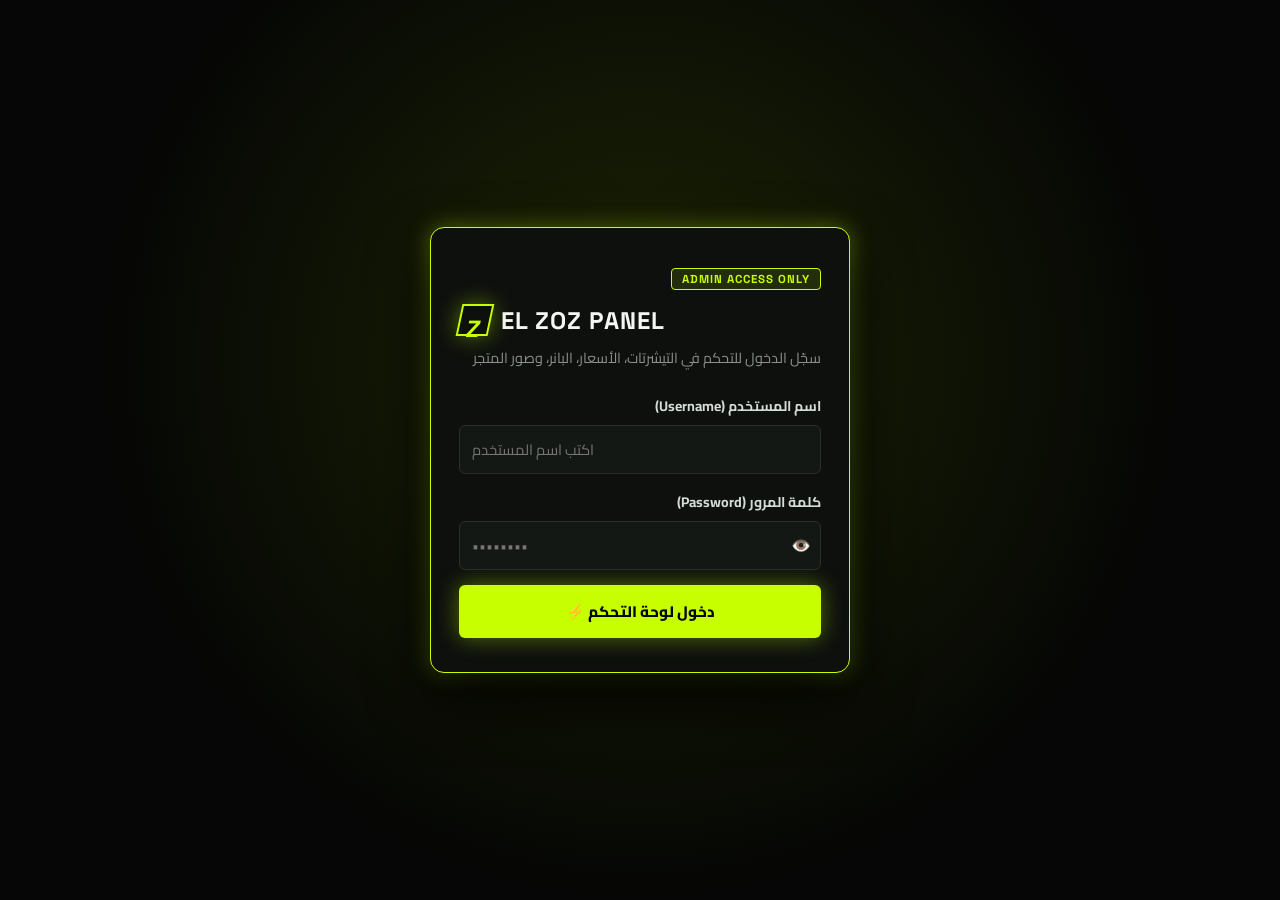
==== admin.html @ 8b6547b8 "Initial commit via Netlify [skip ci]" ====
<!DOCTYPE html>
<html lang="ar" dir="rtl">
<head>
    <meta charset="UTF-8">
    <meta name="viewport" content="width=device-width, initial-scale=1.0">
    <title>EL ZOZ | لوحة التحكم الخاصة</title>
    <link rel="preconnect" href="https://fonts.googleapis.com">
    <link rel="preconnect" href="https://fonts.gstatic.com" crossorigin>
    <link href="https://fonts.googleapis.com/css2?family=Cairo:wght@400;600;700;800;900&family=Space+Grotesk:wght@500;700&display=swap" rel="stylesheet">
    <link rel="stylesheet" href="css/admin.css">
</head>
<body>

    <!-- ================= LOGIN SCREEN (شاشة تسجيل الدخول) ================= -->
    <div class="login-screen" id="loginScreen">
        <div class="login-card">
            <div class="login-badge en-font" dir="ltr">ADMIN ACCESS ONLY</div>
            <div class="login-logo" dir="ltr">
                <span class="brand-mark">Z</span>
                <span class="en-font">EL ZOZ PANEL</span>
            </div>
            <p class="login-sub">سجّل الدخول للتحكم في التيشرتات، الأسعار، البانر، وصور المتجر</p>

            <form id="loginForm" onsubmit="handleAdminLogin(event)">
                <div class="field-group">
                    <label>اسم المستخدم (Username)</label>
                    <input type="text" id="loginUser" placeholder="اكتب اسم المستخدم" autocomplete="username" required dir="ltr">
                </div>

                <div class="field-group">
                    <label>كلمة المرور (Password)</label>
                    <div class="pass-wrap">
                        <input type="password" id="loginPass" placeholder="••••••••" autocomplete="current-password" required dir="ltr">
                        <button type="button" class="toggle-pass" onclick="togglePasswordVisibility()">👁️</button>
                    </div>
                </div>

                <div class="login-error" id="loginError">❌ اسم المستخدم أو كلمة المرور غير صحيحة!</div>

                <button type="submit" class="primary-btn full-w">دخول لوحة التحكم ⚡</button>
            </form>
        </div>
    </div>

    <!-- ================= ADMIN DASHBOARD (لوحة التحكم بعد الدخول) ================= -->
    <div class="dashboard-wrapper hidden" id="dashboardApp">
        <header class="admin-topbar">
            <div class="admin-brand" dir="ltr">
                <span class="brand-mark">Z</span>
                <div>
                    <strong class="en-font">EL ZOZ COMMAND CENTER</strong>
                    <span class="status-dot">● متصل ومزامن</span>
                </div>
            </div>

            <div class="topbar-actions">
                <a href="index.html" target="_blank" class="outline-btn">معاينة المتجر لايف ↗</a>
                <button type="button" class="danger-btn" onclick="logoutAdmin()">تسجيل خروج</button>
            </div>
        </header>

        <main class="admin-container">
            <!-- إحصائيات سريعة -->
            <div class="stats-grid">
                <div class="stat-box">
                    <span class="stat-label">عدد التيشرتات المعروضة</span>
                    <strong class="stat-value en-font" id="statProductsCount">0</strong>
                </div>
                <div class="stat-box">
                    <span class="stat-label">كوبونات الخصم الفعالة</span>
                    <strong class="stat-value en-font" id="statPromosCount">0</strong>
                </div>
                <div class="stat-box">
                    <span class="stat-label">رقم واتساب الطلبات</span>
                    <strong class="stat-value en-font" id="statWhatsapp" dir="ltr">-</strong>
                </div>
            </div>

            <!-- التبويبات الرئيسية -->
            <div class="admin-tabs">
                <button class="tab-btn active" onclick="switchTab('productsTab', this)">👕 إدارة التيشرتات والوصف</button>
                <button class="tab-btn" onclick="switchTab('bannerTab', this)">🖼️ البانر والـ 4 مراحل والصور</button>
                <button class="tab-btn" onclick="switchTab('settingsTab', this)">⚙️ الواتساب والكوبونات والنسخ</button>
            </div>

            <!-- ================= TAB 1: إدارة التيشرتات ================= -->
            <section class="tab-panel active" id="productsTab">
                <div class="two-col-layout">
                    <!-- فورم إضافة / تعديل تيشرت -->
                    <div class="panel-card">
                        <div class="card-head">
                            <h2 id="formModeTitle">+ إضافة تيشرت جديد</h2>
                            <button type="button" class="ghost-btn hidden" id="cancelEditBtn" onclick="resetProductForm()">إلغاء التعديل</button>
                        </div>

                        <form id="productForm" onsubmit="saveProductFromAdmin(event)">
                            <input type="hidden" id="editProductId">

                            <div class="field-group">
                                <label>اسم التيشرت *</label>
                                <input type="text" id="prodName" placeholder="مثال: تيشرت أوفر سايز - سايبر دراجون" required>
                            </div>

                            <div class="field-group">
                                <label>وصف التيشرت (الخامة، القصة، التفاصيل) *</label>
                                <textarea id="prodDesc" rows="3" placeholder="مثال: قطن مصري 100% تقيل معالج ضد الانكماش، طباعة بارزة عالية الجودة..." required></textarea>
                            </div>

                            <div class="row-2">
                                <div class="field-group">
                                    <label>السعر الحالي (جنيه) *</label>
                                    <input type="number" id="prodPrice" placeholder="450" min="1" required>
                                </div>
                                <div class="field-group">
                                    <label>السعر قبل الخصم (اختياري)</label>
                                    <input type="number" id="prodOldPrice" placeholder="550" min="0">
                                </div>
                            </div>

                            <div class="row-2">
                                <div class="field-group">
                                    <label>القسم</label>
                                    <select id="prodCategory">
                                        <option value="oversized">أوفر سايز (Oversized)</option>
                                        <option value="graphic">جرافيك (Graphic)</option>
                                        <option value="basic">بيسك هيفي (Basic)</option>
                                    </select>
                                </div>
                                <div class="field-group">
                                    <label>بادج الخامة / الوزن</label>
                                    <input type="text" id="prodGsm" value="280 GSM" placeholder="280 GSM">
                                </div>
                            </div>

                            <div class="field-group">
                                <label>المقاسات المتاحة</label>
                                <div class="sizes-checkboxes" id="prodSizesBoxes">
                                    <label class="chk-pill"><input type="checkbox" value="S"> S</label>
                                    <label class="chk-pill"><input type="checkbox" value="M" checked> M</label>
                                    <label class="chk-pill"><input type="checkbox" value="L" checked> L</label>
                                    <label class="chk-pill"><input type="checkbox" value="XL" checked> XL</label>
                                    <label class="chk-pill"><input type="checkbox" value="XXL" checked> XXL</label>
                                </div>
                            </div>

                            <!-- ألوان وصور التيشرت -->
                            <div class="field-group">
                                <div class="colors-header">
                                    <label>ألوان وصور التيشرت (ارفع صورة من جهازك أو حط رابط)</label>
                                    <button type="button" class="small-lime-btn" onclick="addColorVariantRow()">+ لون إضافي</button>
                                </div>
                                <div id="colorVariantsContainer" class="variants-list"></div>
                            </div>

                            <button type="submit" class="primary-btn full-w" id="saveProdBtn">حفظ ونشر التيشرت في الموقع ✅</button>
                        </form>
                    </div>

                    <!-- قائمة التيشرتات الحالية -->
                    <div class="panel-card">
                        <div class="card-head">
                            <h2>التيشرتات المعروضة حالياً</h2>
                            <span class="hint-text">أي تعديل بيظهر فوراً في المتجر</span>
                        </div>
                        <div id="adminProductsList" class="admin-products-list"></div>
                    </div>
                </div>
            </section>

            <!-- ================= TAB 2: البانر والـ 4 مراحل ================= -->
            <section class="tab-panel" id="bannerTab">
                <div class="panel-card">
                    <div class="card-head">
                        <h2>تعديل البانر الرئيسي وصورة العرض المتحرك (Showcase)</h2>
                        <button type="button" class="primary-btn" onclick="saveBannerSettings()">حفظ تعديلات البانر 💾</button>
                    </div>

                    <div class="two-col-layout">
                        <div>
                            <div class="field-group">
                                <label>صورة التيشرت الرئيسية في البانر (Hero Image)</label>
                                <input type="text" id="heroImgUrlInput" placeholder="رابط الصورة أو مسارها images/hero.jpg" oninput="previewHeroImage()">
                                <div class="upload-row">
                                    <label class="file-upload-btn">
                                        📁 اختر صورة من جهازك
                                        <input type="file" accept="image/*" onchange="uploadImageToField(this, 'heroImgUrlInput', 'heroImgPreview')">
                                    </label>
                                    <span class="hint-text">يفضل صورة مربعة أو طولية واضحة</span>
                                </div>
                                <img id="heroImgPreview" class="banner-preview-img" src="" alt="Hero Preview">
                            </div>

                            <div class="row-2">
                                <div class="field-group">
                                    <label>العلامة العلوية (سطر 1)</label>
                                    <input type="text" id="hudTitleInput" dir="ltr">
                                </div>
                                <div class="field-group">
                                    <label>العلامة العلوية (سطر 2)</label>
                                    <input type="text" id="hudSubInput" dir="ltr">
                                </div>
                            </div>

                            <div class="field-group">
                                <label>عنوان قسم المنتجات في المتجر</label>
                                <input type="text" id="catalogHeadingInput" placeholder="كولكشن EL ZOZ المتاح">
                            </div>

                            <div class="field-group">
                                <label>شريط الإعلان / الكوبون أعلى المنتجات</label>
                                <input type="text" id="promoBannerInput" placeholder="🎁 كود خصم 10%: ZOZ10">
                            </div>
                        </div>

                        <!-- تعديل نصوص الـ 4 مراحل -->
                        <div class="stages-editor">
                            <div class="stage-edit-box">
                                <strong>المرحلة 01 (البداية)</strong>
                                <input type="text" id="s1Title" placeholder="عنوان المرحلة 1">
                                <textarea id="s1Desc" rows="2" placeholder="وصف المرحلة 1"></textarea>
                            </div>
                            <div class="stage-edit-box">
                                <strong>المرحلة 02 (العناصر الطايرة)</strong>
                                <input type="text" id="s2Title" placeholder="عنوان المرحلة 2">
                                <textarea id="s2Desc" rows="2" placeholder="وصف المرحلة 2"></textarea>
                            </div>
                            <div class="stage-edit-box">
                                <strong>المرحلة 03 (التشريح الهندسي)</strong>
                                <input type="text" id="s3Title" placeholder="عنوان المرحلة 3">
                                <textarea id="s3Desc" rows="2" placeholder="وصف المرحلة 3"></textarea>
                            </div>
                            <div class="stage-edit-box">
                                <strong>المرحلة 04 (الختام)</strong>
                                <input type="text" id="s4Title" placeholder="عنوان المرحلة 4">
                                <textarea id="s4Desc" rows="2" placeholder="وصف المرحلة 4"></textarea>
                            </div>
                        </div>
                    </div>
                </div>
            </section>

            <!-- ================= TAB 3: الواتساب والكوبونات والنسخ الاحتياطي ================= -->
            <section class="tab-panel" id="settingsTab">
                <div class="two-col-layout">
                    <div class="panel-card">
                        <h2>إعدادات المتجر والواتساب</h2>
                        <div class="field-group">
                            <label>اسم البراند (Brand Name)</label>
                            <input type="text" id="brandNameInput" dir="ltr" placeholder="EL ZOZ">
                        </div>
                        <div class="field-group">
                            <label>رقم الواتساب لاستقبال الطلبات (بدون علامة +)</label>
                            <input type="text" id="whatsappInput" dir="ltr" placeholder="201000000000">
                        </div>
                        <div class="field-group">
                            <label>نص الفوتر (أسفل الصفحة)</label>
                            <input type="text" id="footerSubInput" placeholder="شحن لجميع محافظات مصر...">
                        </div>
                        <button type="button" class="primary-btn full-w" onclick="saveGeneralSettings()">حفظ الإعدادات العامة 💾</button>

                        <hr class="divider">

                        <h3>كوبونات الخصم (Promo Codes)</h3>
                        <div class="promo-add-row">
                            <input type="text" id="newPromoCode" placeholder="الكود (مثلاً ZOZ15)" dir="ltr">
                            <input type="number" id="newPromoPercent" placeholder="النسبة % (مثلاً 15)" min="1" max="90">
                            <button type="button" class="small-lime-btn" onclick="addPromoCode()">إضافة</button>
                        </div>
                        <div id="adminPromosList" class="promos-list"></div>
                    </div>

                    <div class="panel-card">
                        <h2>نشر التعديلات أو استعادة الافتراضي</h2>
                        <p class="hint-text" style="margin-bottom: 16px;">
                            تعديلاتك بتتحفظ فوراً على جهازك. لو هترفع الموقع على استضافة (زي GitHub Pages أو Netlify) عشان الزباين يشوفوا التيشرتات والبانر الجديد من موبايلاتهم، حمل ملف <code>products.js</code> المحدث وحطه مكان القديم في فولدر <code>js/</code>.
                        </p>
                        <div class="backup-actions">
                            <button type="button" class="primary-btn full-w" onclick="exportProductsJsFile()">⬇️ تحميل ملف js/products.js المحدث للنشر</button>
                            <button type="button" class="danger-btn full-w" onclick="resetAllToDefault()">🔄 إعادة ضبط المتجر للوضع الافتراضي</button>
                        </div>
                    </div>
                </div>
            </section>
        </main>
    </div>

    <div class="toast-msg" id="toastMsg">تم الحفظ بنجاح!</div>

    <script src="js/products.js"></script>
    <script src="js/admin.js"></script>
</body>
</html>
---- css/admin.css ----
/* =========================================================
   EL ZOZ ADMIN PANEL - CYBER DARK DASHBOARD
   ========================================================= */
:root {
    --bg-dark: #050605;
    --bg-panel: #0d100d;
    --bg-input: #141814;
    --neon-lime: #c8ff00;
    --neon-dim: rgba(200, 255, 0, 0.12);
    --neon-glow: 0 0 22px rgba(200, 255, 0, 0.4);
    --text-white: #f4f6f4;
    --text-muted: #8a918a;
    --border-subtle: rgba(255, 255, 255, 0.09);
    --danger: #ff4d4d;
}

* { box-sizing: border-box; margin: 0; padding: 0; }

body {
    background: var(--bg-dark);
    color: var(--text-white);
    font-family: 'Cairo', sans-serif;
    min-height: 100vh;
}

.en-font { font-family: 'Space Grotesk', sans-serif; letter-spacing: 1px; }
.hidden { display: none !important; }

/* ================= LOGIN SCREEN ================= */
.login-screen {
    min-height: 100vh;
    display: grid;
    place-items: center;
    padding: 20px;
    background: radial-gradient(circle at 50% 40%, rgba(200, 255, 0, 0.12) 0%, #050605 65%);
}

.login-card {
    width: 100%;
    max-width: 420px;
    background: var(--bg-panel);
    border: 1px solid var(--neon-lime);
    border-radius: 14px;
    padding: 34px 28px;
    box-shadow: 0 25px 60px rgba(0, 0, 0, 0.9), var(--neon-glow);
}

.login-badge {
    display: inline-block;
    background: var(--neon-dim);
    color: var(--neon-lime);
    border: 1px solid var(--neon-lime);
    padding: 3px 10px;
    font-size: 0.72rem;
    font-weight: 700;
    border-radius: 4px;
    margin-bottom: 14px;
}

.login-logo {
    display: flex;
    align-items: center;
    gap: 10px;
    font-size: 1.5rem;
    font-weight: 700;
    margin-bottom: 8px;
}

.brand-mark {
    width: 32px;
    height: 32px;
    border: 2px solid var(--neon-lime);
    color: var(--neon-lime);
    display: grid;
    place-items: center;
    font-weight: 700;
    transform: skewX(-12deg);
    box-shadow: var(--neon-glow);
}

.login-sub {
    color: var(--text-muted);
    font-size: 0.9rem;
    margin-bottom: 22px;
}

.pass-wrap {
    position: relative;
    display: flex;
    align-items: center;
}

.toggle-pass {
    position: absolute;
    right: 10px;
    background: none;
    border: none;
    cursor: pointer;
    font-size: 1rem;
}

.login-error {
    background: rgba(255, 77, 77, 0.15);
    border: 1px solid var(--danger);
    color: #ff8080;
    padding: 9px 12px;
    border-radius: 6px;
    font-size: 0.85rem;
    margin-bottom: 14px;
    display: none;
}

/* ================= DASHBOARD TOPBAR ================= */
.admin-topbar {
    background: rgba(13, 16, 13, 0.92);
    backdrop-filter: blur(12px);
    border-bottom: 1px solid var(--border-subtle);
    padding: 14px 5%;
    display: flex;
    justify-content: space-between;
    align-items: center;
    position: sticky;
    top: 0;
    z-index: 100;
    flex-wrap: wrap;
    gap: 12px;
}

.admin-brand {
    display: flex;
    align-items: center;
    gap: 12px;
}

.status-dot {
    display: block;
    font-size: 0.78rem;
    color: var(--neon-lime);
}

.topbar-actions {
    display: flex;
    gap: 10px;
}

.admin-container {
    max-width: 1280px;
    margin: 0 auto;
    padding: 28px 5% 60px;
}

/* Stats */
.stats-grid {
    display: grid;
    grid-template-columns: repeat(auto-fit, minmax(220px, 1fr));
    gap: 18px;
    margin-bottom: 26px;
}

.stat-box {
    background: var(--bg-panel);
    border: 1px solid var(--border-subtle);
    border-radius: 10px;
    padding: 18px 20px;
}

.stat-label {
    display: block;
    color: var(--text-muted);
    font-size: 0.85rem;
    margin-bottom: 6px;
}

.stat-value {
    font-size: 1.65rem;
    color: var(--neon-lime);
}

/* Tabs */
.admin-tabs {
    display: flex;
    gap: 10px;
    margin-bottom: 24px;
    flex-wrap: wrap;
}

.tab-btn {
    background: var(--bg-panel);
    border: 1px solid var(--border-subtle);
    color: var(--text-muted);
    padding: 11px 18px;
    border-radius: 8px;
    cursor: pointer;
    font-family: 'Cairo', sans-serif;
    font-weight: 700;
    font-size: 0.92rem;
    transition: 0.25s;
}

.tab-btn.active, .tab-btn:hover {
    border-color: var(--neon-lime);
    color: var(--neon-lime);
    background: var(--neon-dim);
}

.tab-panel { display: none; }
.tab-panel.active { display: block; }

.two-col-layout {
    display: grid;
    grid-template-columns: 1.1fr 1fr;
    gap: 24px;
    align-items: start;
}

.panel-card {
    background: var(--bg-panel);
    border: 1px solid var(--border-subtle);
    border-radius: 12px;
    padding: 24px;
}

.card-head {
    display: flex;
    justify-content: space-between;
    align-items: center;
    margin-bottom: 18px;
    padding-bottom: 12px;
    border-bottom: 1px solid var(--border-subtle);
}

.card-head h2 { font-size: 1.25rem; }
.hint-text { color: var(--text-muted); font-size: 0.82rem; }

/* Form Elements */
.field-group { margin-bottom: 15px; }
.field-group label {
    display: block;
    font-size: 0.88rem;
    font-weight: 700;
    margin-bottom: 6px;
    color: #d5dcd5;
}

input[type="text"],
input[type="password"],
input[type="number"],
textarea,
select {
    width: 100%;
    padding: 10px 12px;
    background: var(--bg-input);
    border: 1px solid #282e28;
    color: var(--text-white);
    border-radius: 6px;
    font-family: 'Cairo', sans-serif;
    font-size: 0.92rem;
}

input:focus, textarea:focus, select:focus {
    outline: none;
    border-color: var(--neon-lime);
}

.row-2 {
    display: grid;
    grid-template-columns: 1fr 1fr;
    gap: 12px;
}

.sizes-checkboxes {
    display: flex;
    gap: 10px;
    flex-wrap: wrap;
}

.chk-pill {
    display: inline-flex;
    align-items: center;
    gap: 6px;
    background: var(--bg-input);
    border: 1px solid #2b312b;
    padding: 6px 12px;
    border-radius: 6px;
    cursor: pointer;
    font-family: 'Space Grotesk', sans-serif;
}

/* Color Variants */
.colors-header {
    display: flex;
    justify-content: space-between;
    align-items: center;
    margin-bottom: 10px;
}

.variants-list {
    display: flex;
    flex-direction: column;
    gap: 12px;
}

.variant-row {
    background: var(--bg-input);
    border: 1px solid #282e28;
    border-radius: 8px;
    padding: 12px;
}

.variant-top {
    display: grid;
    grid-template-columns: 1fr 48px auto;
    gap: 8px;
    align-items: center;
    margin-bottom: 8px;
}

input[type="color"] {
    width: 44px;
    height: 38px;
    border: none;
    background: none;
    cursor: pointer;
}

.variant-img-row {
    display: flex;
    gap: 8px;
    align-items: center;
}

.file-upload-btn {
    background: #1d231d;
    border: 1px dashed var(--neon-lime);
    color: var(--neon-lime);
    padding: 7px 12px;
    border-radius: 6px;
    cursor: pointer;
    font-size: 0.8rem;
    white-space: nowrap;
}

.file-upload-btn input[type="file"] { display: none; }

.mini-thumb {
    width: 42px;
    height: 42px;
    border-radius: 6px;
    object-fit: cover;
    border: 1px solid #333;
}

/* Buttons */
.primary-btn {
    background: var(--neon-lime);
    color: #050605;
    border: none;
    padding: 12px 20px;
    border-radius: 6px;
    font-family: 'Cairo', sans-serif;
    font-weight: 800;
    font-size: 0.95rem;
    cursor: pointer;
    box-shadow: var(--neon-glow);
    transition: 0.25s;
}

.primary-btn:hover { background: #d9ff4d; transform: translateY(-1px); }
.full-w { width: 100%; }

.outline-btn {
    border: 1px solid var(--neon-lime);
    color: var(--neon-lime);
    background: transparent;
    padding: 8px 14px;
    border-radius: 6px;
    text-decoration: none;
    font-size: 0.88rem;
    font-weight: 700;
}

.danger-btn {
    background: rgba(255, 77, 77, 0.14);
    border: 1px solid var(--danger);
    color: #ff7070;
    padding: 8px 14px;
    border-radius: 6px;
    cursor: pointer;
    font-family: 'Cairo', sans-serif;
    font-weight: 700;
}

.small-lime-btn {
    background: var(--neon-dim);
    border: 1px solid var(--neon-lime);
    color: var(--neon-lime);
    padding: 6px 12px;
    border-radius: 5px;
    cursor: pointer;
    font-family: 'Cairo', sans-serif;
    font-weight: 700;
    font-size: 0.82rem;
}

.ghost-btn {
    background: #1b201b;
    border: 1px solid #333;
    color: #ddd;
    padding: 5px 12px;
    border-radius: 5px;
    cursor: pointer;
    font-family: 'Cairo', sans-serif;
}

/* Admin Products List */
.admin-products-list {
    display: flex;
    flex-direction: column;
    gap: 12px;
}

.admin-prod-item {
    display: flex;
    justify-content: space-between;
    align-items: center;
    gap: 12px;
    background: var(--bg-input);
    border: 1px solid var(--border-subtle);
    padding: 12px;
    border-radius: 8px;
}

.admin-prod-info {
    display: flex;
    align-items: center;
    gap: 12px;
}

.admin-prod-info img {
    width: 58px;
    height: 68px;
    border-radius: 6px;
    object-fit: cover;
}

.admin-prod-actions {
    display: flex;
    gap: 6px;
}

/* Banner Preview & Stages */
.upload-row {
    display: flex;
    align-items: center;
    gap: 10px;
    margin-top: 8px;
}

.banner-preview-img {
    width: 100%;
    max-height: 240px;
    object-fit: cover;
    border-radius: 8px;
    margin-top: 12px;
    border: 1px solid var(--neon-lime);
}

.stages-editor {
    display: flex;
    flex-direction: column;
    gap: 12px;
}

.stage-edit-box {
    background: var(--bg-input);
    border: 1px solid #262c26;
    padding: 12px;
    border-radius: 8px;
    display: flex;
    flex-direction: column;
    gap: 8px;
}

.stage-edit-box strong { color: var(--neon-lime); font-size: 0.88rem; }

.divider {
    border: none;
    border-top: 1px solid var(--border-subtle);
    margin: 20px 0;
}

.promo-add-row {
    display: grid;
    grid-template-columns: 1fr 1fr auto;
    gap: 8px;
    margin: 10px 0 14px;
}

.promos-list {
    display: flex;
    flex-direction: column;
    gap: 8px;
}

.promo-item {
    display: flex;
    justify-content: space-between;
    align-items: center;
    background: var(--bg-input);
    padding: 8px 12px;
    border-radius: 6px;
    border: 1px solid #262c26;
}

.backup-actions {
    display: flex;
    flex-direction: column;
    gap: 12px;
}

/* Toast Notification */
.toast-msg {
    position: fixed;
    bottom: 24px;
    left: 24px;
    background: var(--neon-lime);
    color: #050605;
    font-weight: 800;
    padding: 12px 22px;
    border-radius: 8px;
    box-shadow: var(--neon-glow);
    transform: translateY(100px);
    opacity: 0;
    transition: all 0.3s ease;
    z-index: 9999;
}

.toast-msg.show {
    transform: translateY(0);
    opacity: 1;
}

@media (max-width: 900px) {
    .two-col-layout { grid-template-columns: 1fr; }
}
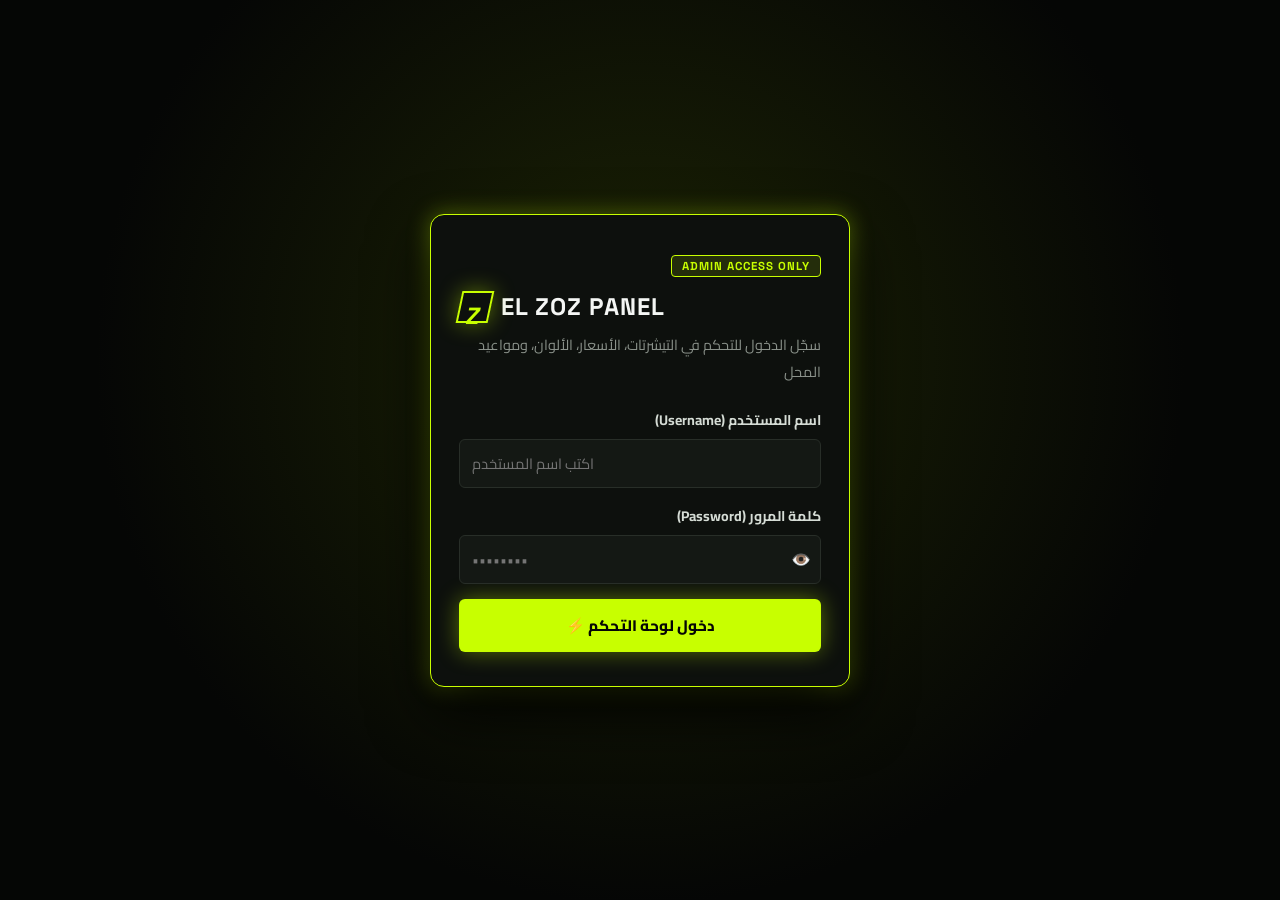
==== commit bf2e2d37: "Add files via upload" ====
--- a/admin.html
+++ b/admin.html
@@ -3,15 +3,24 @@
 <head>
     <meta charset="UTF-8">
     <meta name="viewport" content="width=device-width, initial-scale=1.0">
+    <meta name="theme-color" id="browserThemeMeta" content="#0a0a0c">
     <title>EL ZOZ | لوحة التحكم الخاصة</title>
     <link rel="preconnect" href="https://fonts.googleapis.com">
     <link rel="preconnect" href="https://fonts.gstatic.com" crossorigin>
     <link href="https://fonts.googleapis.com/css2?family=Cairo:wght@400;600;700;800;900&family=Space+Grotesk:wght@500;700&display=swap" rel="stylesheet">
     <link rel="stylesheet" href="css/admin.css">
+    <style>
+        .theme-grid { display: grid; grid-template-columns: repeat(auto-fit, minmax(220px, 1fr)); gap: 12px; margin-bottom: 16px; }
+        .color-picker-box { display: flex; align-items: center; justify-content: space-between; background: rgba(255,255,255,0.03); border: 1px solid rgba(255,255,255,0.08); padding: 10px 14px; border-radius: 10px; }
+        .color-picker-box input[type="color"] { width: 42px; height: 32px; border: none; background: transparent; cursor: pointer; }
+        .presets-bar { display: flex; flex-wrap: wrap; gap: 8px; margin-bottom: 16px; }
+        .preset-pill { background: #18181f; color: #fff; border: 1px solid rgba(255,255,255,0.12); padding: 7px 14px; border-radius: 999px; cursor: pointer; font-family: 'Cairo', sans-serif; font-size: 0.85rem; transition: 0.2s; }
+        .preset-pill:hover { border-color: #c8ff00; transform: translateY(-1px); }
+    </style>
 </head>
 <body>
 
-    <!-- ================= LOGIN SCREEN (شاشة تسجيل الدخول) ================= -->
+    <!-- ================= LOGIN SCREEN ================= -->
     <div class="login-screen" id="loginScreen">
         <div class="login-card">
             <div class="login-badge en-font" dir="ltr">ADMIN ACCESS ONLY</div>
@@ -19,7 +28,7 @@
                 <span class="brand-mark">Z</span>
                 <span class="en-font">EL ZOZ PANEL</span>
             </div>
-            <p class="login-sub">سجّل الدخول للتحكم في التيشرتات، الأسعار، البانر، وصور المتجر</p>
+            <p class="login-sub">سجّل الدخول للتحكم في التيشرتات، الأسعار، الألوان، ومواعيد المحل</p>
 
             <form id="loginForm" onsubmit="handleAdminLogin(event)">
                 <div class="field-group">
@@ -42,14 +51,14 @@
         </div>
     </div>
 
-    <!-- ================= ADMIN DASHBOARD (لوحة التحكم بعد الدخول) ================= -->
+    <!-- ================= ADMIN DASHBOARD ================= -->
     <div class="dashboard-wrapper hidden" id="dashboardApp">
         <header class="admin-topbar">
             <div class="admin-brand" dir="ltr">
                 <span class="brand-mark">Z</span>
                 <div>
                     <strong class="en-font">EL ZOZ COMMAND CENTER</strong>
-                    <span class="status-dot">● متصل ومزامن</span>
+                    <span class="status-dot">● البيع داخل المحل فقط</span>
                 </div>
             </div>
 
@@ -60,33 +69,32 @@
         </header>
 
         <main class="admin-container">
-            <!-- إحصائيات سريعة -->
             <div class="stats-grid">
                 <div class="stat-box">
                     <span class="stat-label">عدد التيشرتات المعروضة</span>
                     <strong class="stat-value en-font" id="statProductsCount">0</strong>
                 </div>
                 <div class="stat-box">
-                    <span class="stat-label">كوبونات الخصم الفعالة</span>
-                    <strong class="stat-value en-font" id="statPromosCount">0</strong>
+                    <span class="stat-label">نظام البيع والدفع</span>
+                    <strong class="stat-value" style="font-size:1.05rem;">في المحل فقط 🏪</strong>
                 </div>
                 <div class="stat-box">
-                    <span class="stat-label">رقم واتساب الطلبات</span>
+                    <span class="stat-label">رقم واتساب الاستفسارات</span>
                     <strong class="stat-value en-font" id="statWhatsapp" dir="ltr">-</strong>
                 </div>
             </div>
 
-            <!-- التبويبات الرئيسية -->
+            <!-- التبويبات -->
             <div class="admin-tabs">
-                <button class="tab-btn active" onclick="switchTab('productsTab', this)">👕 إدارة التيشرتات والوصف</button>
-                <button class="tab-btn" onclick="switchTab('bannerTab', this)">🖼️ البانر والـ 4 مراحل والصور</button>
-                <button class="tab-btn" onclick="switchTab('settingsTab', this)">⚙️ الواتساب والكوبونات والنسخ</button>
+                <button class="tab-btn active" onclick="switchTab('productsTab', this)">👕 إدارة التيشرتات والأحجام</button>
+                <button class="tab-btn" onclick="switchTab('themeStoreTab', this)">🎨 ألوان المتصفح ومواعيد المحل</button>
+                <button class="tab-btn" onclick="switchTab('bannerTab', this)">🖼️ البانر والـ 4 مراحل</button>
+                <button class="tab-btn" onclick="switchTab('settingsTab', this)">⚙️ الإعدادات والنشر أونلاين</button>
             </div>
 
             <!-- ================= TAB 1: إدارة التيشرتات ================= -->
             <section class="tab-panel active" id="productsTab">
                 <div class="two-col-layout">
-                    <!-- فورم إضافة / تعديل تيشرت -->
                     <div class="panel-card">
                         <div class="card-head">
                             <h2 id="formModeTitle">+ إضافة تيشرت جديد</h2>
@@ -103,7 +111,7 @@
 
                             <div class="field-group">
                                 <label>وصف التيشرت (الخامة، القصة، التفاصيل) *</label>
-                                <textarea id="prodDesc" rows="3" placeholder="مثال: قطن مصري 100% تقيل معالج ضد الانكماش، طباعة بارزة عالية الجودة..." required></textarea>
+                                <textarea id="prodDesc" rows="3" placeholder="مثال: قطن مصري 100% تقيل معالج ضد الانكماش..." required></textarea>
                             </div>
 
                             <div class="row-2">
@@ -133,7 +141,7 @@
                             </div>
 
                             <div class="field-group">
-                                <label>المقاسات المتاحة</label>
+                                <label>الأحجام المتاحة حالياً في المحل</label>
                                 <div class="sizes-checkboxes" id="prodSizesBoxes">
                                     <label class="chk-pill"><input type="checkbox" value="S"> S</label>
                                     <label class="chk-pill"><input type="checkbox" value="M" checked> M</label>
@@ -143,31 +151,124 @@
                                 </div>
                             </div>
 
-                            <!-- ألوان وصور التيشرت -->
                             <div class="field-group">
                                 <div class="colors-header">
-                                    <label>ألوان وصور التيشرت (ارفع صورة من جهازك أو حط رابط)</label>
+                                    <label>الألوان المتاحة وصور كل لون</label>
                                     <button type="button" class="small-lime-btn" onclick="addColorVariantRow()">+ لون إضافي</button>
                                 </div>
                                 <div id="colorVariantsContainer" class="variants-list"></div>
                             </div>
 
-                            <button type="submit" class="primary-btn full-w" id="saveProdBtn">حفظ ونشر التيشرت في الموقع ✅</button>
+                            <button type="submit" class="primary-btn full-w" id="saveProdBtn">حفظ ونشر التيشرت ✅</button>
                         </form>
                     </div>
 
-                    <!-- قائمة التيشرتات الحالية -->
                     <div class="panel-card">
                         <div class="card-head">
                             <h2>التيشرتات المعروضة حالياً</h2>
-                            <span class="hint-text">أي تعديل بيظهر فوراً في المتجر</span>
+                            <span class="hint-text">اضغط تعديل لتغيير الأحجام أو الألوان المتاحة</span>
                         </div>
                         <div id="adminProductsList" class="admin-products-list"></div>
                     </div>
                 </div>
             </section>
 
-            <!-- ================= TAB 2: البانر والـ 4 مراحل ================= -->
+            <!-- ================= TAB 2 (جديد): ألوان المتصفح ومواعيد المحل والتواصل ================= -->
+            <section class="tab-panel" id="themeStoreTab">
+                <div class="two-col-layout">
+                    <!-- التحكم في ألوان المتصفح والموقع -->
+                    <div class="panel-card">
+                        <div class="card-head">
+                            <h2>🎨 ألوان المتصفح وثيم الموقع</h2>
+                        </div>
+
+                        <label style="display:block;margin-bottom:8px;">ثيمات جاهزة بضغطة واحدة:</label>
+                        <div class="presets-bar">
+                            <button type="button" class="preset-pill" onclick="applyStoreThemePreset('#c8ff00','#09090b','#121216','#ffffff','#09090b')">🟢 نيون ليموني × أسود</button>
+                            <button type="button" class="preset-pill" onclick="applyStoreThemePreset('#ff1e38','#09090b','#141418','#ffffff','#ff1e38')">🔴 أحمر ناري × أسود</button>
+                            <button type="button" class="preset-pill" onclick="applyStoreThemePreset('#f59e0b','#0c0a09','#181512','#fafaf9','#0c0a09')">🟡 ذهبي ملكي × أسود</button>
+                            <button type="button" class="preset-pill" onclick="applyStoreThemePreset('#00e5ff','#060b14','#0e1624','#f8fafc','#060b14')">🔵 أزرق سايبر × كحلي</button>
+                            <button type="button" class="preset-pill" onclick="applyStoreThemePreset('#a855f7','#09070f','#13101d','#f8fafc','#09070f')">🟣 بنفسجي × أسود</button>
+                            <button type="button" class="preset-pill" onclick="applyStoreThemePreset('#111827','#f4f4f5','#ffffff','#09090b','#111827')">⚪ وضع نهاري فاتح</button>
+                        </div>
+
+                        <div class="theme-grid">
+                            <div class="color-picker-box">
+                                <span>لون شريط المتصفح العلوي (Browser Bar)</span>
+                                <input type="color" id="cfgBrowserBarColor" value="#09090b" oninput="previewAdminTheme()">
+                            </div>
+                            <div class="color-picker-box">
+                                <span>اللون الأساسي للأزرار والأسعار</span>
+                                <input type="color" id="cfgAccentColor" value="#c8ff00" oninput="previewAdminTheme()">
+                            </div>
+                            <div class="color-picker-box">
+                                <span>لون خلفية الموقع (Background)</span>
+                                <input type="color" id="cfgBgColor" value="#09090b" oninput="previewAdminTheme()">
+                            </div>
+                            <div class="color-picker-box">
+                                <span>لون كروت المنتجات (Cards)</span>
+                                <input type="color" id="cfgCardColor" value="#121216" oninput="previewAdminTheme()">
+                            </div>
+                            <div class="color-picker-box">
+                                <span>لون النصوص (Text)</span>
+                                <input type="color" id="cfgTextColor" value="#ffffff" oninput="previewAdminTheme()">
+                            </div>
+                        </div>
+
+                        <button type="button" class="primary-btn full-w" onclick="saveStoreCustomConfig()">حفظ الألوان وتطبيقها 💾</button>
+                    </div>
+
+                    <!-- مواعيد العمل والدفع في المحل والتواصل -->
+                    <div class="panel-card">
+                        <div class="card-head">
+                            <h2>🏪 مواعيد الفتح والتواصل (بدون أوردرات)</h2>
+                        </div>
+
+                        <div class="field-group">
+                            <label>حالة المحل حالياً:</label>
+                            <select id="cfgStoreOpenStatus">
+                                <option value="open">🟢 المحل مفتوح الآن</option>
+                                <option value="closed">🔴 المحل مغلق حالياً</option>
+                            </select>
+                        </div>
+
+                        <div class="field-group">
+                            <label>مواعيد العمل (بنفتح إمتى وبنقفل إمتى):</label>
+                            <input type="text" id="cfgOpeningHours" placeholder="مثال: يومياً من 2:00 ظهراً حتى 12:00 منتصف الليل">
+                        </div>
+
+                        <div class="field-group">
+                            <label>تنبيه نظام الدفع (في المحل فقط):</label>
+                            <input type="text" id="cfgPaymentPolicy" value="البيع والدفع داخل المحل فقط — لا يوجد أوردرات أونلاين">
+                        </div>
+
+                        <div class="field-group">
+                            <label>عنوان المحل بالتفصيل:</label>
+                            <input type="text" id="cfgStoreAddress" placeholder="اكتب عنوان الفرع والمنطقة...">
+                        </div>
+
+                        <div class="field-group">
+                            <label>رابط لوكيشن المحل على Google Maps (اختياري):</label>
+                            <input type="text" id="cfgMapsLink" dir="ltr" placeholder="https://maps.google.com/...">
+                        </div>
+
+                        <div class="row-2">
+                            <div class="field-group">
+                                <label>رقم الواتساب للتواصل (بدون +):</label>
+                                <input type="text" id="cfgWhatsappDirect" dir="ltr" placeholder="201000000000">
+                            </div>
+                            <div class="field-group">
+                                <label>رابط حساب الإنستجرام:</label>
+                                <input type="text" id="cfgInstagramUrl" dir="ltr" placeholder="https://instagram.com/elzoz.store">
+                            </div>
+                        </div>
+
+                        <button type="button" class="primary-btn full-w" onclick="saveStoreCustomConfig()">حفظ بيانات المحل والتواصل ✅</button>
+                    </div>
+                </div>
+            </section>
+
+            <!-- ================= TAB 3: البانر والـ 4 مراحل ================= -->
             <section class="tab-panel" id="bannerTab">
                 <div class="panel-card">
                     <div class="card-head">
@@ -207,12 +308,11 @@
                             </div>
 
                             <div class="field-group">
-                                <label>شريط الإعلان / الكوبون أعلى المنتجات</label>
-                                <input type="text" id="promoBannerInput" placeholder="🎁 كود خصم 10%: ZOZ10">
-                            </div>
-                        </div>
-
-                        <!-- تعديل نصوص الـ 4 مراحل -->
+                                <label>شريط الإعلان أعلى المنتجات</label>
+                                <input type="text" id="promoBannerInput" placeholder="🏪 المعاينة والدفع داخل الفرع فقط">
+                            </div>
+                        </div>
+
                         <div class="stages-editor">
                             <div class="stage-edit-box">
                                 <strong>المرحلة 01 (البداية)</strong>
@@ -239,43 +339,40 @@
                 </div>
             </section>
 
-            <!-- ================= TAB 3: الواتساب والكوبونات والنسخ الاحتياطي ================= -->
+            <!-- ================= TAB 4: النشر أونلاين ================= -->
             <section class="tab-panel" id="settingsTab">
                 <div class="two-col-layout">
                     <div class="panel-card">
-                        <h2>إعدادات المتجر والواتساب</h2>
+                        <h2>إعدادات البراند والفوتر</h2>
                         <div class="field-group">
                             <label>اسم البراند (Brand Name)</label>
                             <input type="text" id="brandNameInput" dir="ltr" placeholder="EL ZOZ">
                         </div>
                         <div class="field-group">
-                            <label>رقم الواتساب لاستقبال الطلبات (بدون علامة +)</label>
+                            <label>رقم الواتساب الأساسي (بدون علامة +)</label>
                             <input type="text" id="whatsappInput" dir="ltr" placeholder="201000000000">
                         </div>
                         <div class="field-group">
                             <label>نص الفوتر (أسفل الصفحة)</label>
-                            <input type="text" id="footerSubInput" placeholder="شحن لجميع محافظات مصر...">
+                            <input type="text" id="footerSubInput" value="البيع والدفع داخل المحل فقط • لا يوجد شحن أو أوردرات أونلاين">
                         </div>
                         <button type="button" class="primary-btn full-w" onclick="saveGeneralSettings()">حفظ الإعدادات العامة 💾</button>
 
-                        <hr class="divider">
-
-                        <h3>كوبونات الخصم (Promo Codes)</h3>
-                        <div class="promo-add-row">
-                            <input type="text" id="newPromoCode" placeholder="الكود (مثلاً ZOZ15)" dir="ltr">
-                            <input type="number" id="newPromoPercent" placeholder="النسبة % (مثلاً 15)" min="1" max="90">
-                            <button type="button" class="small-lime-btn" onclick="addPromoCode()">إضافة</button>
-                        </div>
-                        <div id="adminPromosList" class="promos-list"></div>
-                    </div>
-
-                    <div class="panel-card">
-                        <h2>نشر التعديلات أو استعادة الافتراضي</h2>
-                        <p class="hint-text" style="margin-bottom: 16px;">
-                            تعديلاتك بتتحفظ فوراً على جهازك. لو هترفع الموقع على استضافة (زي GitHub Pages أو Netlify) عشان الزباين يشوفوا التيشرتات والبانر الجديد من موبايلاتهم، حمل ملف <code>products.js</code> المحدث وحطه مكان القديم في فولدر <code>js/</code>.
+                        <div style="display:none;">
+                            <input type="text" id="newPromoCode">
+                            <input type="number" id="newPromoPercent">
+                            <div id="adminPromosList"></div>
+                        </div>
+                    </div>
+
+                    <div class="panel-card">
+                        <h2>نشر الألوان والمنتجات والمواعيد لكل الزوار 🚀</h2>
+                        <p class="hint-text" style="margin-bottom: 14px;">
+                            عشان التعديلات تظهر لأي حد يفتح موقعك من موبايله، حمل الملفين دول وارفعهم في مستودع <code>elzoz-store</code> على GitHub:
                         </p>
-                        <div class="backup-actions">
-                            <button type="button" class="primary-btn full-w" onclick="exportProductsJsFile()">⬇️ تحميل ملف js/products.js المحدث للنشر</button>
+                        <div class="backup-actions" style="display:grid;gap:10px;">
+                            <button type="button" class="primary-btn full-w" onclick="exportProductsJsFile()">1️⃣ تحميل ملف js/products.js (التيشرتات والبانر)</button>
+                            <button type="button" class="primary-btn full-w" style="background:#16a34a;color:#fff;" onclick="exportStoreConfigFile()">2️⃣ تحميل ملف js/store-config.js (الألوان ومواعيد المحل)</button>
                             <button type="button" class="danger-btn full-w" onclick="resetAllToDefault()">🔄 إعادة ضبط المتجر للوضع الافتراضي</button>
                         </div>
                     </div>
@@ -287,6 +384,8 @@
     <div class="toast-msg" id="toastMsg">تم الحفظ بنجاح!</div>
 
     <script src="js/products.js"></script>
+    <script src="js/store-config.js"></script>
     <script src="js/admin.js"></script>
+    <script src="js/store-enhancements.js"></script>
 </body>
-</html>
+</html>
